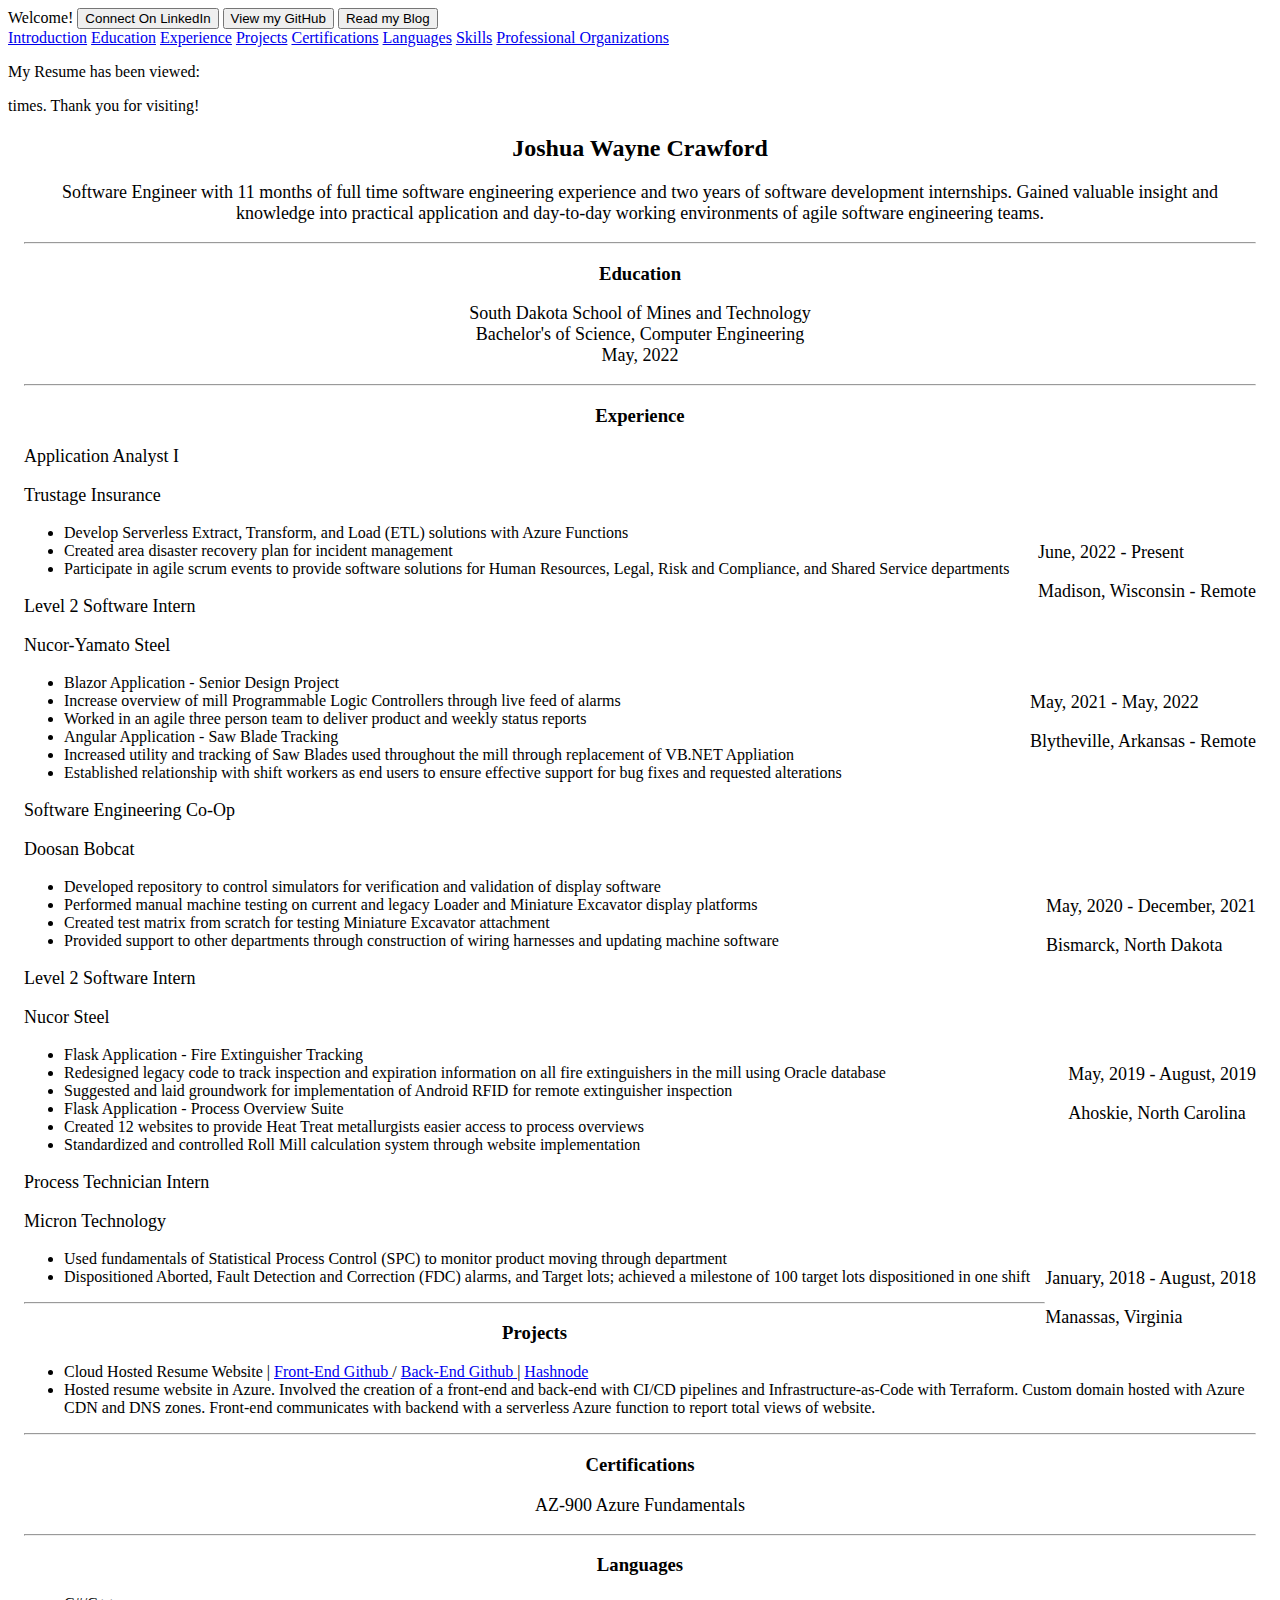
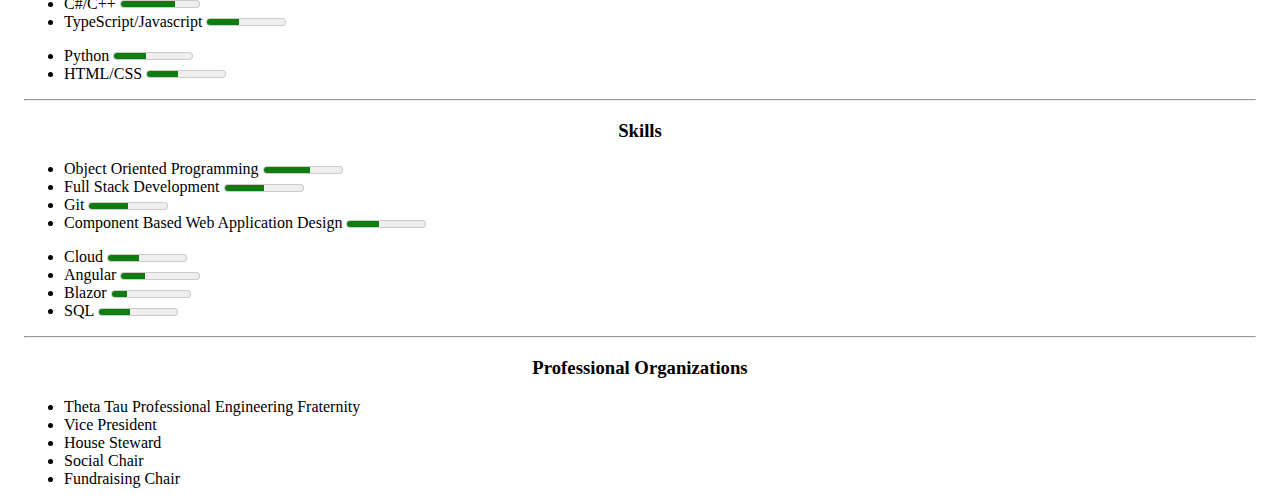
==== index.html @ 1ae7e7cc "update styling" ====
<!DOCTYPE html>
<head>
    <title>
        Joshua Crawford's Resume
    </title>
    <link rel="stylesheet" href="https://fonts.googleapis.com/icon?family=Material+Icons">
    <link rel="stylesheet" href="https://code.getmdl.io/1.3.0/material.indigo-pink.min.css">
    <script defer src="https://code.getmdl.io/1.3.0/material.min.js">
    </script>
    <script>
        async function getViews()
        {
            var requestOptions = {
            method: 'POST',
            redirect: 'follow'
            };

            const response = await fetch("https://resume-view-count-function.azurewebsites.net/api/get_views_fn?", requestOptions);
            const views = await response.json();
            document.getElementById('output').innerHTML = views;
        }

        window.onload = getViews();
    </script>    
    <style>
        h2,h3 {text-align:center;}
        .page-content {padding: 0 1rem;}
        .counter p {font-size:medium}
        #output {font-size: medium}
        .intro-blurb, .school-info {font-size: large; text-align: center;}
        .work-duration-and-location{float: right;}
        .work-duration-and-location p {font-size:large}
        p {font-size: large}
        .cert {text-align:center}
        button {cursor: pointer}
    </style>
</head>
<body>
    <div class="mdl-layout mdl-js-layout mdl-layout--fixed-drawer">
        <div class="mdl-layout__drawer">
        <span class="mdl-layout-title">Welcome!</span>      
        <button type="button" onclick="window.open('https:\/\/www.linkedin.com/in/joshua-crawford-software-engineer/', '_blank')" class="mdl-chip">
            <span class="mdl-chip__text">Connect On LinkedIn</span>
        </button>
        <button type="button" onclick="window.open('https:\/\/github.com/joshua-wayne-crawford?tab=repositories', '_blank')" class="mdl-chip">
            <span class="mdl-chip__text">View my GitHub</span>
        </button>
        <button type="button" onclick="window.open('https:\/\/joshuacrawford.hashnode.dev', '_blank')" formtarget="_blank" class="mdl-chip">
            <span class="mdl-chip__text">Read my Blog</span>
        </button>
        <nav class="mdl-navigation">
            <a class="mdl-navigation__link" href="#resumeHeader">Introduction</a>
            <a class="mdl-navigation__link" href="#education">Education</a>
            <a class="mdl-navigation__link" href="#experience">Experience</a>
            <a class="mdl-navigation__link" href="#projects">Projects</a>
            <a class="mdl-navigation__link" href="#certifications">Certifications</a>
            <a class="mdl-navigation__link" href="#languages">Languages</a>
            <a class="mdl-navigation__link" href="#skills">Skills</a>
            <a class="mdl-navigation__link" href="#professionalOrgs">Professional Organizations</a>
        </nav>
        <div class="counter">
            <p>My Resume has been viewed:</p>
            <span><p id="output"></p></span>
            <p>times. Thank you for visiting!</p>
        </div>
        </div>
        <main class="mdl-layout__content">
        <div class="page-content">
            <div id="resumeHeader">
                <h2> Joshua Wayne Crawford </h2>
                <p class="intro-blurb"> Software Engineer with 11 months of full time software engineering experience and
                    two years of software development internships. Gained valuable insight and knowledge into practical
                    application and day-to-day working environments of agile software engineering teams.</p>
            </div>

            <hr>

            <div id="education">
                <h3>Education</h3>
                <p class="school-info">South Dakota School of Mines and Technology <br>
                Bachelor's of Science, Computer Engineering <br> 
                May, 2022</p>
            </div>

            <hr>
            <div>
                <h3 id="experience">Experience</h3>
                <div class="job">
                    <div class="mdl-grid">
                        <div class="mdl-cell mdl-cell--6-col"><p>Application Analyst I</p>   <p> Trustage Insurance </p></div>
                        <div class="mdl-cell mdl-cell--6-col"><div class="work-duration-and-location"><p>June, 2022 - Present</p>  <p>Madison, Wisconsin - Remote</p></div></div>
                        <ul class="demo-list-item mdl-list">
                            <li class="mdl-list__item">
                                <span class="mdl-list__item-primary-content">
                                    Develop Serverless Extract, Transform, and Load (ETL) solutions with Azure Functions
                                </span>
                            </li>
                            <li class="mdl-list__item">
                                <span class="mdl-list__item-primary-content">
                                    Created area disaster recovery plan for incident management
                                </span>
                            </li>
                            <li class="mdl-list__item">
                                <span class="mdl-list__item-primary-content">
                                    Participate in agile scrum events to provide software solutions for Human Resources, Legal, Risk and Compliance, and Shared Service departments
                                </span>
                            </li>
                        </ul>
                    </div>
                </div>

                <div class="job">
                    <div class="mdl-grid">
                        <div class="mdl-cell mdl-cell--6-col"><p>Level 2 Software Intern</p> <p>Nucor-Yamato Steel</p></div>
                        <div class="mdl-cell mdl-cell--6-col"><div class="work-duration-and-location"><p>May, 2021 - May, 2022</b></p> <p>Blytheville, Arkansas - Remote</p></div></div>
                        <ul class="demo-list-item mdl-list">
                            <li class="mdl-list__item">
                                <span class="mdl-list__item-primary-content">
                                    Blazor Application - Senior Design Project
                                </span>
                            <li class="mdl-list__item">
                                <span class="mdl-list__item-secondary-content">
                                    Increase overview of mill Programmable Logic Controllers through live feed of alarms
                                </span>
                            </li>
                            <li class="mdl-list__item">
                                <span class="mdl-list__item-secondary-content">
                                    Worked in an agile three person team to deliver product and weekly status reports
                                </span>
                            </li>
                            <li class="mdl-list__item">
                                <span class="mdl-list__item-primary-content">
                                    Angular Application - Saw Blade Tracking
                                </span>
                            </li>
                            <li class="mdl-list__item">
                                <span class="mdl-list__item-secondary-content">
                                    Increased utility and tracking of Saw Blades used throughout the mill through replacement of VB.NET Appliation
                                </span>
                            </li>
                            <li class="mdl-list__item">
                                <span class="mdl-list__item-secondary-content">
                                    Established relationship with shift workers as end users to ensure effective support for bug fixes and requested alterations
                                </span>
                            </li>
                        </ul>
                    </div>
                </div>
                
                <div class="job">
                    <div class="mdl-grid">
                        <div class="mdl-cell mdl-cell--6-col"><p>Software Engineering Co-Op</p>   <p> Doosan Bobcat </p></div>
                        <div class="mdl-cell mdl-cell--6-col"><div class="work-duration-and-location"><p>May, 2020 - December, 2021</p>   <p>Bismarck, North Dakota</p></div></div>
                        <ul class="demo-list-item mdl-list">
                            <li class="mdl-list__item">
                                <span class="mdl-list__item-primary-content">
                                    Developed repository to control simulators for verification and validation of display software
                                </span>
                            </li>
                            <li class="mdl-list__item">
                                <span class="mdl-list__item-primary-content">
                                    Performed manual machine testing on current and legacy Loader and Miniature Excavator display platforms
                                </span>
                            </li>
                            <li class="mdl-list__item">
                                <span class="mdl-list__item-primary-content">
                                    Created test matrix from scratch for testing Miniature Excavator attachment
                                </span>
                            </li>
                            <li class="mdl-list__item">
                                <span class="mdl-list__item-primary-content">
                                    Provided support to other departments through construction of wiring harnesses and updating machine software
                                </span>
                            </li>
                        </ul>
                    </div>
                </div>

                <div class="job">
                    <div class="mdl-grid">
                        <div class="mdl-cell mdl-cell--6-col"><p>Level 2 Software Intern</p>   <p> Nucor Steel </p></div>
                        <div class="mdl-cell mdl-cell--6-col"><div class="work-duration-and-location"><p>May, 2019 - August, 2019</p>   <p>Ahoskie, North Carolina</p></div></div>
                        <ul class="demo-list-item mdl-list">
                            <li class="mdl-list__item">
                                <span class="mdl-list__item-primary-content">
                                    Flask Application - Fire Extinguisher Tracking
                                </span>
                            </li>
                            <li class="mdl-list__item">
                                <span class="mdl-list__item-secondary-content">
                                    Redesigned legacy code to track inspection and expiration information on all fire extinguishers in the mill using Oracle database
                                </span>
                            </li>
                            <li class="mdl-list__item">
                                <span class="mdl-list__item-secondary-content">
                                    Suggested and laid groundwork for implementation of Android RFID for remote extinguisher inspection
                                </span>
                            </li>
                            <li class="mdl-list__item">
                                <span class="mdl-list__item-primary-content">
                                    Flask Application - Process Overview Suite
                                </span>
                            </li>
                            <li class="mdl-list__item">
                                <span class="mdl-list__item-secondary-content">
                                    Created 12 websites to provide Heat Treat metallurgists easier access to process overviews
                                </span>
                            </li>
                            <li class="mdl-list__item">
                                <span class="mdl-list__item-secondary-content">
                                    Standardized and controlled Roll Mill calculation system through website implementation
                                </span>
                            </li>
                        </ul>
                    </div>
                </div>

                <div class="job">
                    <div class="mdl-grid">
                        <div class="mdl-cell mdl-cell--6-col"><p>Process Technician Intern</p>   <p> Micron Technology </p></div>
                        <div class="mdl-cell mdl-cell--6-col"><div class="work-duration-and-location"><p>January, 2018 - August, 2018</p>   <p>Manassas, Virginia</p></div></div>
                        <ul class="demo-list-item mdl-list">
                            <li class="mdl-list__item">
                                <span class="mdl-list__item-primary-content">
                                    Used fundamentals of Statistical Process Control (SPC) to monitor product moving through department
                                </span>
                            </li>
                            <li class="mdl-list__item">
                                <span class="mdl-list__item-primary-content">
                                    Dispositioned Aborted, Fault Detection and Correction (FDC) alarms, and Target lots; achieved a milestone of 100 target lots dispositioned in one shift
                                </span>
                            </li>
                        </ul>
                    </div>
                </div>

            <hr>

            <div>
                <h3 id="projects">Projects</h3>
                <ul class="demo-list-item mdl-list">
                    <li class="mdl-list__item">
                        <span class="mdl-list__item-primary-content">Cloud Hosted Resume Website | <a href="https://github.com/joshua-wayne-crawford/cloud-resume-challenge-frontend"> Front-End Github </a> / <a href="https://github.com/joshua-wayne-crawford/cloud-resume-challenge-backend"> Back-End Github </a> | <a href="https://joshuacrawford.hashnode.dev/"> Hashnode</a></span>
                    </li>
                    <li class="mdl-list__item">
                        <span class="mdl-list__item-secondary-content">
                            Hosted resume website in Azure. Involved the creation of a front-end and back-end with CI/CD pipelines and Infrastructure-as-Code with Terraform. Custom domain hosted with Azure CDN and DNS zones. Front-end communicates with backend with a serverless Azure function to report total views of website.
                        </span>
                    </li>
                </ul>
            </div>

            <hr>

            <div>
                <h3 id="certifications">Certifications</h3>
                <div class="cert">
                    <p>AZ-900 Azure Fundamentals</p>
                </div>
            </div>

            <hr>

            <div>
                <h3 id="languages">Languages</h3>
                <div class="mdl-grid">
                    <div class="mdl-cell mdl-cell--6-col">
                        <ul class="demo-list-item mdl-list">
                            <li class="mdl-list__item">
                                <span class="mdl-list__item-primary-content">
                                    C#/C++
                                </span>
                                <meter value="7" min="0" max="10"></meter>
                            </li>
                            <li class="mdl-list__item">
                                <span class="mdl-list__item-primary-content">
                                    TypeScript/Javascript
                                </span>
                                <meter value="4" min="0" max="10"></meter>
                            </li>
                        </ul>
                    </div>
                    <div class="mdl-cell mdl-cell--6-col">
                        <ul class="demo-list-item mdl-list">
                            <li class="mdl-list__item">
                                <span class="mdl-list__item-primary-content">
                                    Python
                                </span>
                                <meter value="4" min="0" max="10"></meter>
                            </li>
                            <li class="mdl-list__item">
                                <span class="mdl-list__item-primary-content">
                                    HTML/CSS
                                </span>
                                <meter value="4" min="0" max="10"></meter>
                            </li>
                        </ul>
                    </div>
                </div>
            </div>

            <hr>

            <div>
                <h3 id="skills">Skills</h3>
                <div class="mdl-grid">
                    <div class="mdl-cell mdl-cell--6-col">
                        <ul class="demo-list-item mdl-list">
                            <li class="mdl-list__item">
                                <span class="mdl-list__item-primary-content">
                                    Object Oriented Programming
                                </span>
                                <meter value="6" min="0" max="10"></meter>
                            </li>
                            <li class="mdl-list__item">
                                <span class="mdl-list__item-primary-content">
                                    Full Stack Development
                                </span>
                                <meter value="5" min="0" max="10"></meter>
                            </li>
                            <li class="mdl-list__item">
                                <span class="mdl-list__item-primary-content">
                                    Git
                                </span>
                                <meter value="5" min="0" max="10"></meter>
                            </li>
                            <li class="mdl-list__item">
                                <span class="mdl-list__item-primary-content">
                                    Component Based Web Application Design
                                </span>
                                <meter value="4" min="0" max="10"></meter>
                            </li>
                        </ul>
                    </div>
                    <div class="mdl-cell mdl-cell--6-col">
                        <ul class="demo-list-item mdl-list">
                            <li class="mdl-list__item">
                                <span class="mdl-list__item-primary-content">
                                    Cloud
                                </span>
                                <meter value="4" min="0" max="10"></meter>
                            </li>
                            <li class="mdl-list__item">
                                <span class="mdl-list__item-primary-content">
                                    Angular 
                                </span>
                                <meter value="3" min="0" max="10"></meter>
                            </li>
                            <li class="mdl-list__item">
                                <span class="mdl-list__item-primary-content">
                                    Blazor
                                </span>
                                <meter value="2" min="0" max="10"></meter>
                            </li>
                            <li class="mdl-list__item">
                                <span class="mdl-list__item-primary-content">
                                    SQL
                                </span>
                                <meter value="4" min="0" max="10"></meter>
                            </li>
                        </ul>
                    </div>
                </div>
            </div>

            <hr>

            <div>
                <h3 id="professionalOrgs">Professional Organizations</h3>
                <ul class="demo-list-item mdl-list">
                    <li class="mdl-list__item">
                        <span class="mdl-list__item-primary-content">Theta Tau Professional Engineering Fraternity</span>
                    </li>
                    <li class="mdl-list__item">
                        <span class="mdl-list__item-secondary-content">Vice President</span></li>
                    <li class="mdl-list__item">
                        <span class="mdl-list__item-secondary-content">House Steward</span>
                    </li>
                    <li class="mdl-list__item">
                        <span class="mdl-list__item-secondary-content">Social Chair</span>
                    </li>
                    <li class="mdl-list__item">
                        <span class="mdl-list__item-secondary-content">Fundraising Chair</span>
                    </li>
                </ul>
            </div>
        </div>
        </main>
    </div>
</body>
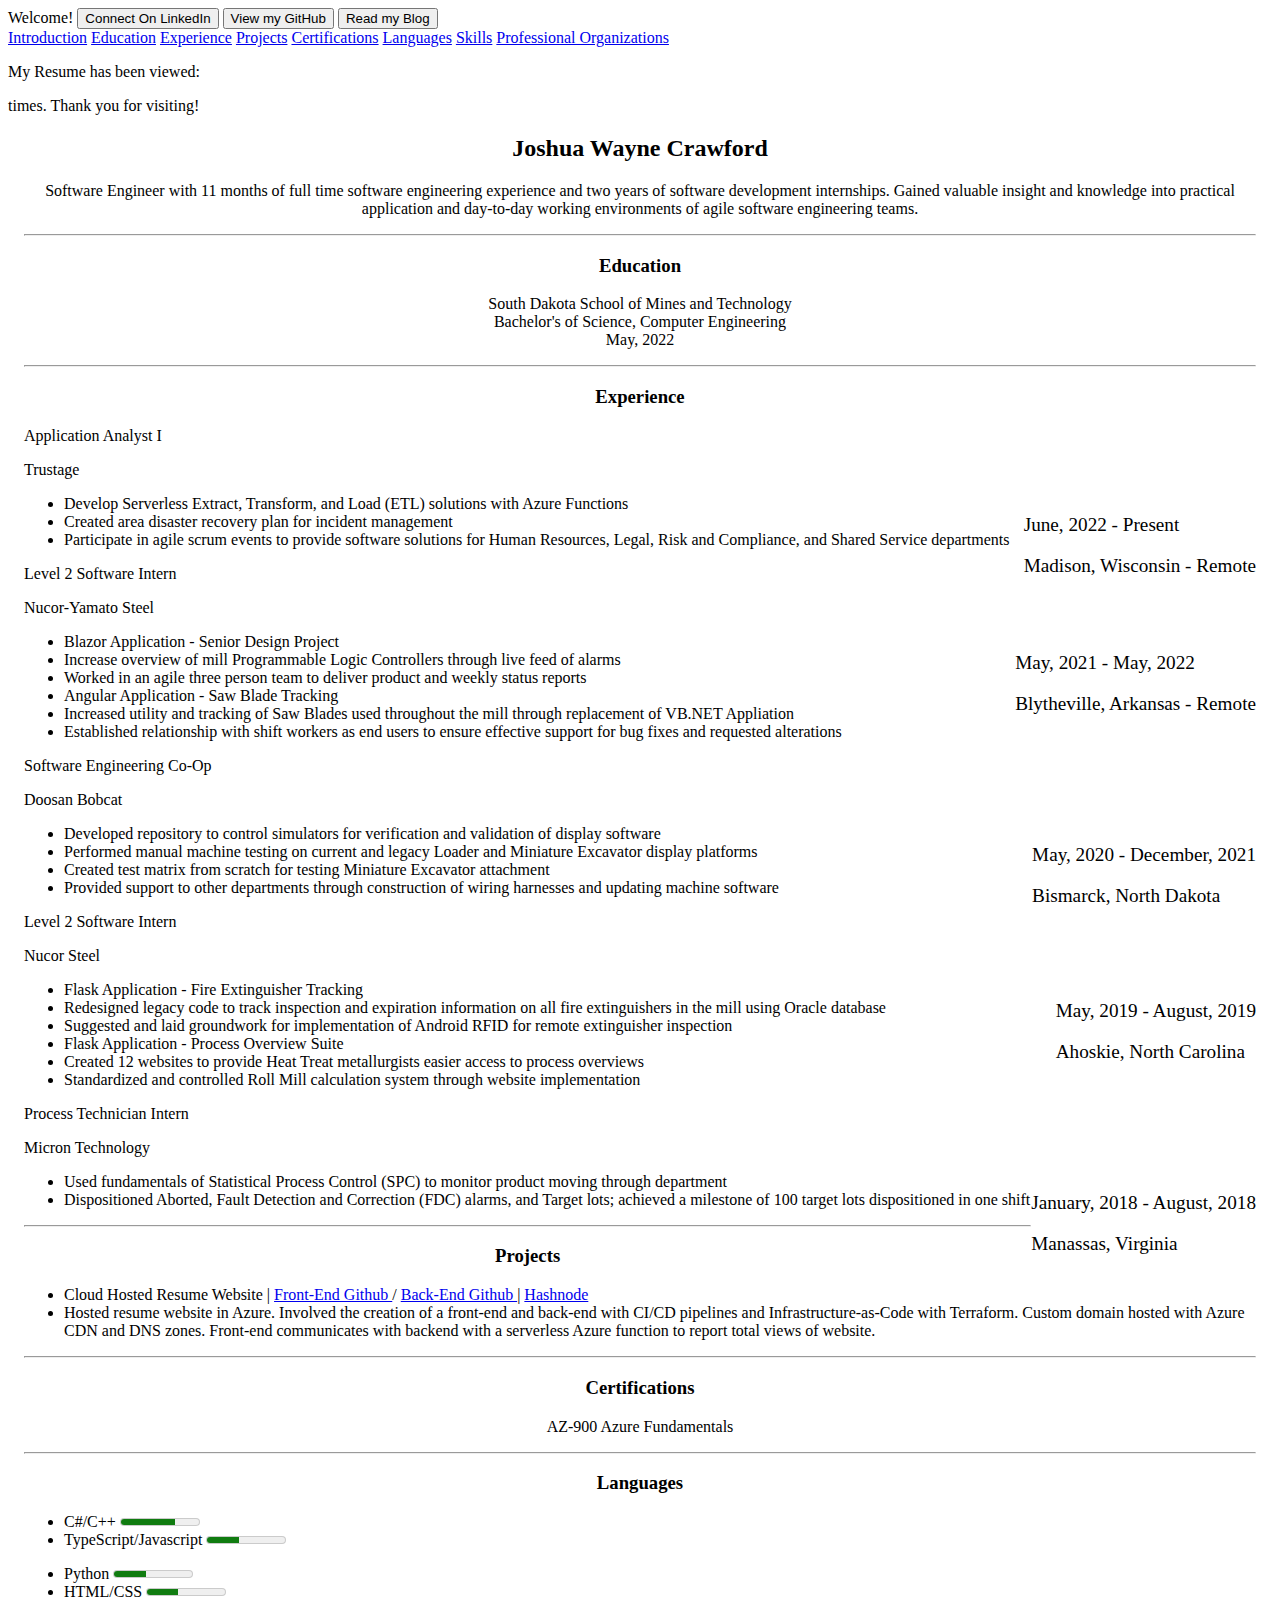
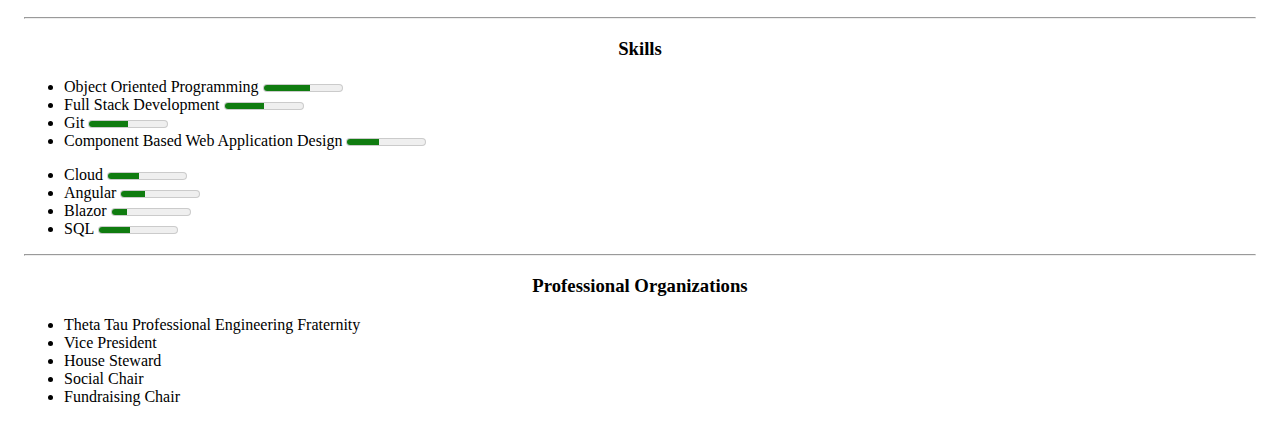
==== commit 18c98d81: "trying new formatting" ====
--- a/index.html
+++ b/index.html
@@ -1,43 +1,35 @@
-<!DOCTYPE html>
-<head>
-    <title>
-        Joshua Crawford's Resume
-    </title>
+<!doctype html>
+<html lang="en">
+  <head>
+    <meta charset="utf-8">
+    <meta http-equiv="X-UA-Compatible" content="IE=edge">
+    <meta name="description" content="A front-end template that helps you build fast, modern mobile web apps.">
+    <meta name="viewport" content="width=device-width, initial-scale=1.0, minimum-scale=1.0">
+    <title>Joshua Crawford's Resume</title>
+
+    <link rel="stylesheet" href="https://fonts.googleapis.com/css?family=Roboto:regular,bold,italic,thin,light,bolditalic,black,medium&amp;lang=en">
     <link rel="stylesheet" href="https://fonts.googleapis.com/icon?family=Material+Icons">
-    <link rel="stylesheet" href="https://code.getmdl.io/1.3.0/material.indigo-pink.min.css">
-    <script defer src="https://code.getmdl.io/1.3.0/material.min.js">
-    </script>
-    <script>
-        async function getViews()
-        {
-            var requestOptions = {
-            method: 'POST',
-            redirect: 'follow'
-            };
-
-            const response = await fetch("https://resume-view-count-function.azurewebsites.net/api/get_views_fn?", requestOptions);
-            const views = await response.json();
-            document.getElementById('output').innerHTML = views;
-        }
-
-        window.onload = getViews();
-    </script>    
+    <link rel="stylesheet" href="https://code.getmdl.io/1.3.0/material.cyan-light_blue.min.css">
+    <link rel="stylesheet" href="styles.css">
     <style>
-        h2,h3 {text-align:center;}
+    h2,h3 {text-align:center;}
         .page-content {padding: 0 1rem;}
         .counter p {font-size:medium}
-        #output {font-size: medium}
-        .intro-blurb, .school-info {font-size: large; text-align: center;}
-        .work-duration-and-location{float: right;}
-        .work-duration-and-location p {font-size:large}
-        p {font-size: large}
+        #output {font-size: medium; text-align: center;}
+        .intro-blurb, .school-info { text-align: center;}
+        .work-duration-and-location{font-size: larger; float: right;}
         .cert {text-align:center}
         button {cursor: pointer}
     </style>
-</head>
-<body>
-    <div class="mdl-layout mdl-js-layout mdl-layout--fixed-drawer">
-        <div class="mdl-layout__drawer">
+  </head>
+  <body>
+    <div class="demo-layout mdl-layout mdl-js-layout mdl-layout--fixed-drawer mdl-layout--fixed-header">
+      <header class="demo-header mdl-layout__header mdl-color--grey-100 mdl-color-text--grey-600">
+        
+      </header>
+      <div class="demo-drawer mdl-layout__drawer">
+        <header class="demo-drawer-header">
+        </header>
         <span class="mdl-layout-title">Welcome!</span>      
         <button type="button" onclick="window.open('https:\/\/www.linkedin.com/in/joshua-crawford-software-engineer/', '_blank')" class="mdl-chip">
             <span class="mdl-chip__text">Connect On LinkedIn</span>
@@ -63,8 +55,8 @@
             <span><p id="output"></p></span>
             <p>times. Thank you for visiting!</p>
         </div>
-        </div>
-        <main class="mdl-layout__content">
+      </div>
+      <main class="mdl-layout__content mdl-color--grey-100">
         <div class="page-content">
             <div id="resumeHeader">
                 <h2> Joshua Wayne Crawford </h2>
@@ -87,7 +79,7 @@
                 <h3 id="experience">Experience</h3>
                 <div class="job">
                     <div class="mdl-grid">
-                        <div class="mdl-cell mdl-cell--6-col"><p>Application Analyst I</p>   <p> Trustage Insurance </p></div>
+                        <div class="mdl-cell mdl-cell--6-col"><p>Application Analyst I</p>   <p> Trustage </p></div>
                         <div class="mdl-cell mdl-cell--6-col"><div class="work-duration-and-location"><p>June, 2022 - Present</p>  <p>Madison, Wisconsin - Remote</p></div></div>
                         <ul class="demo-list-item mdl-list">
                             <li class="mdl-list__item">
@@ -385,6 +377,7 @@
                 </ul>
             </div>
         </div>
-        </main>
-    </div>
-</body>+      </main>
+    <script src="https://code.getmdl.io/1.3.0/material.min.js"></script>
+  </body>
+</html>
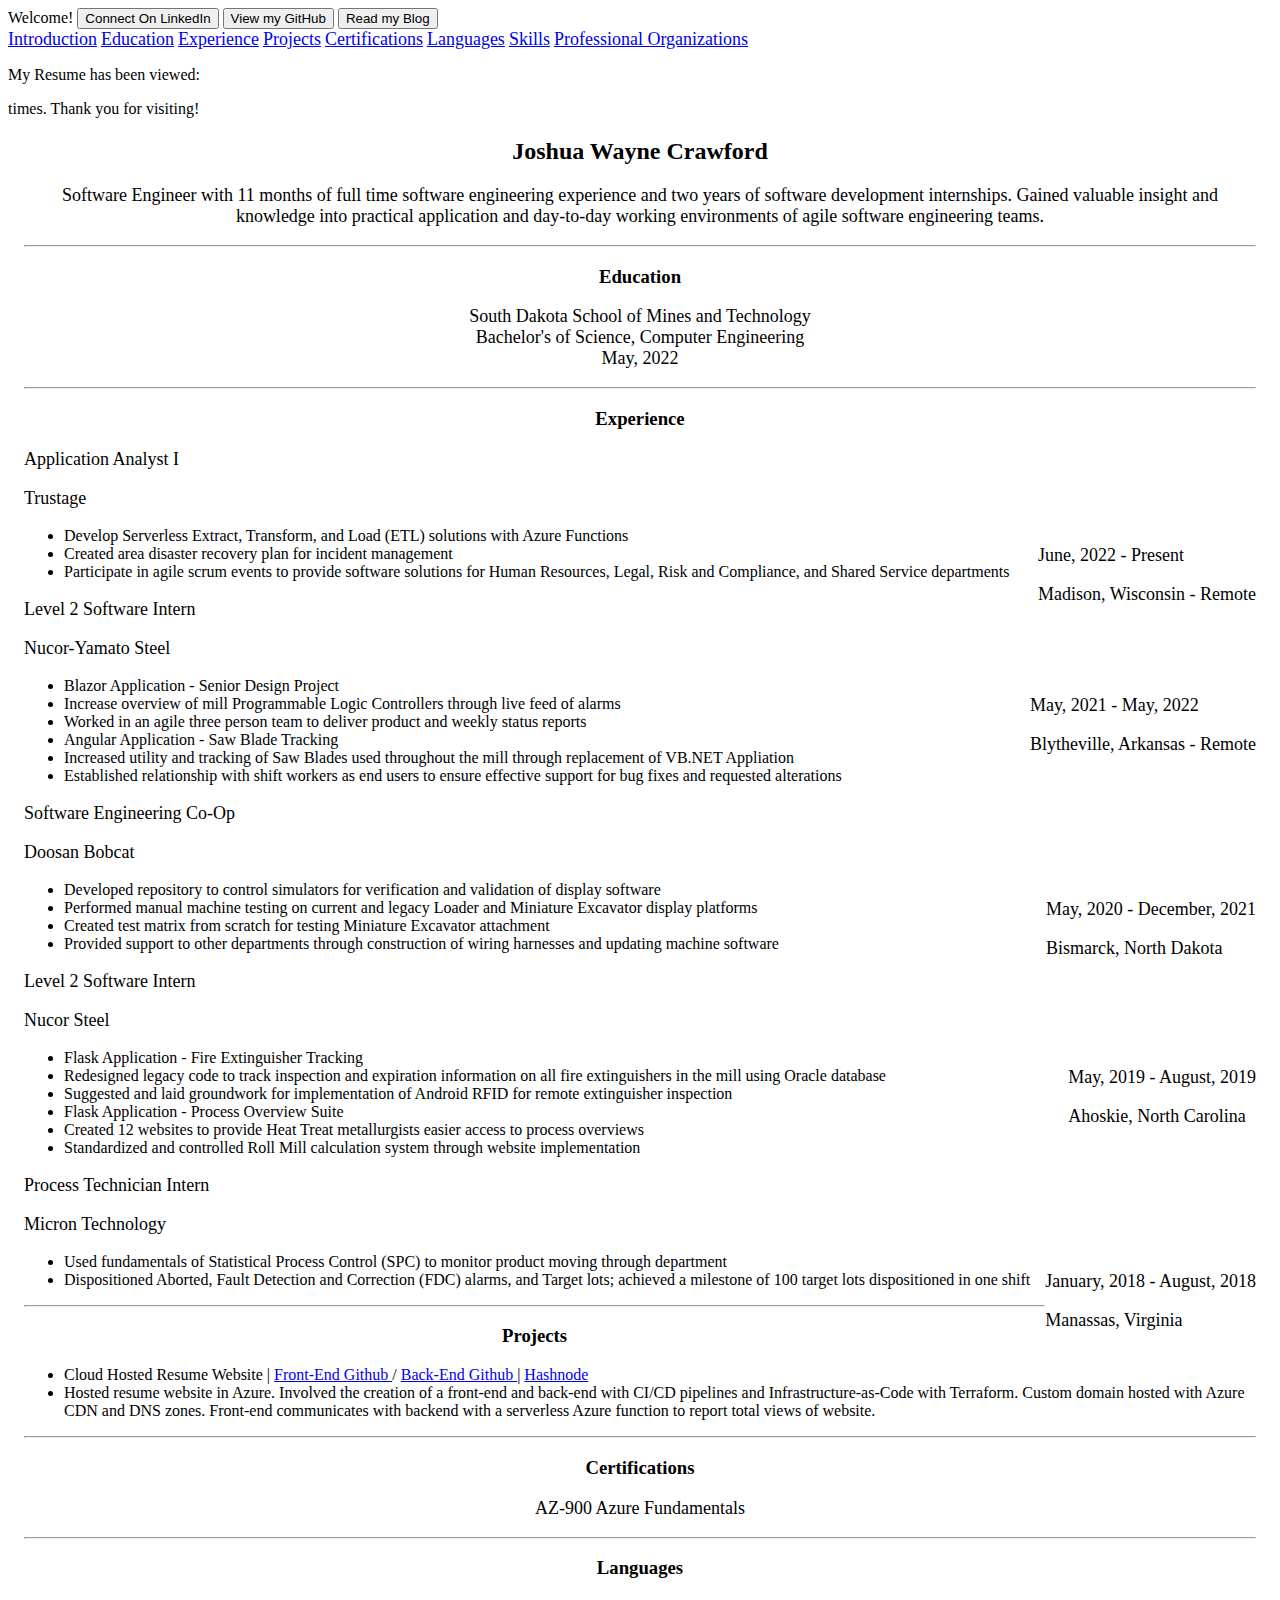
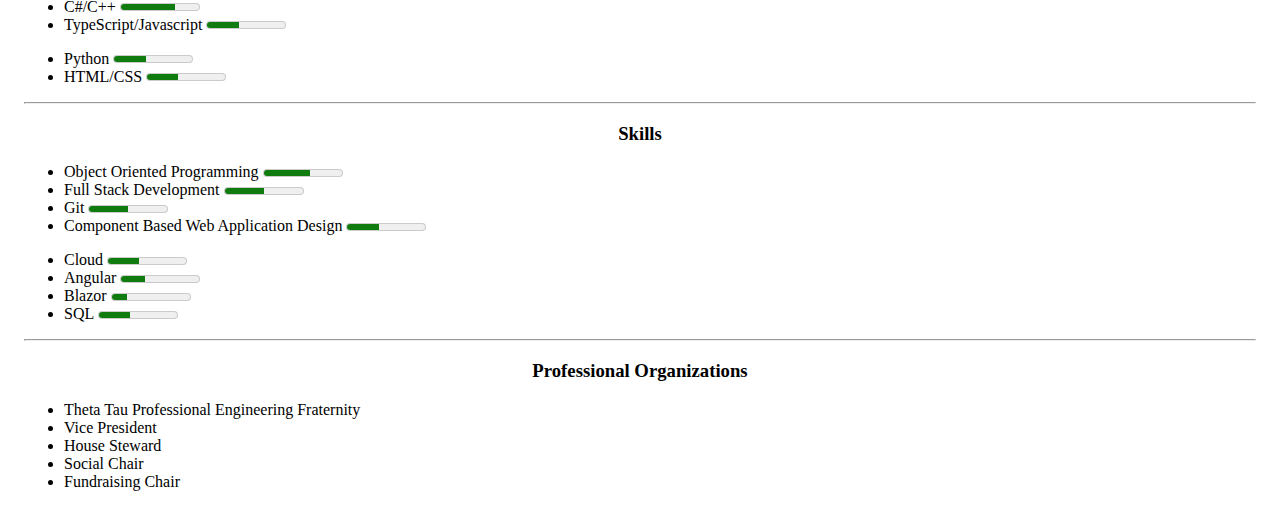
==== commit 83f6e0ab: "corrected script and links" ====
--- a/index.html
+++ b/index.html
@@ -7,20 +7,36 @@
     <meta name="viewport" content="width=device-width, initial-scale=1.0, minimum-scale=1.0">
     <title>Joshua Crawford's Resume</title>
 
-    <link rel="stylesheet" href="https://fonts.googleapis.com/css?family=Roboto:regular,bold,italic,thin,light,bolditalic,black,medium&amp;lang=en">
+    <link rel="stylesheet" href="https://fonts.googleapis.com/css?family=Roboto:300,400,500,700,regular,bold,italic,thin,light,bolditalic,black,medium&amp;lang=en">
     <link rel="stylesheet" href="https://fonts.googleapis.com/icon?family=Material+Icons">
     <link rel="stylesheet" href="https://code.getmdl.io/1.3.0/material.cyan-light_blue.min.css">
-    <link rel="stylesheet" href="styles.css">
     <style>
-    h2,h3 {text-align:center;}
+        h2,h3 {text-align:center;}
         .page-content {padding: 0 1rem;}
         .counter p {font-size:medium}
         #output {font-size: medium; text-align: center;}
-        .intro-blurb, .school-info { text-align: center;}
-        .work-duration-and-location{font-size: larger; float: right;}
+        .intro-blurb, .school-info {font-size: large; text-align: center;}
+        .work-duration-and-location{float: right;}
+        .work-duration-and-location p {font-size:large}
+        p {font-size: large}
         .cert {text-align:center}
         button {cursor: pointer}
     </style>
+        <script>
+            async function getViews()
+            {
+                var requestOptions = {
+                method: 'POST',
+                redirect: 'follow'
+                };
+    
+                const response = await fetch("https://resume-view-count-function.azurewebsites.net/api/get_views_fn?", requestOptions);
+                const views = await response.json();
+                document.getElementById('output').innerHTML = views;
+            }
+    
+            window.onload = getViews();
+        </script> 
   </head>
   <body>
     <div class="demo-layout mdl-layout mdl-js-layout mdl-layout--fixed-drawer mdl-layout--fixed-header">
@@ -41,14 +57,14 @@
             <span class="mdl-chip__text">Read my Blog</span>
         </button>
         <nav class="mdl-navigation">
-            <a class="mdl-navigation__link" href="#resumeHeader">Introduction</a>
-            <a class="mdl-navigation__link" href="#education">Education</a>
-            <a class="mdl-navigation__link" href="#experience">Experience</a>
-            <a class="mdl-navigation__link" href="#projects">Projects</a>
-            <a class="mdl-navigation__link" href="#certifications">Certifications</a>
-            <a class="mdl-navigation__link" href="#languages">Languages</a>
-            <a class="mdl-navigation__link" href="#skills">Skills</a>
-            <a class="mdl-navigation__link" href="#professionalOrgs">Professional Organizations</a>
+            <a class="mdl-navigation__link" href="#resumeHeader" style="font-size: large;">Introduction</a>
+            <a class="mdl-navigation__link" href="#education" style="font-size: large;">Education</a>
+            <a class="mdl-navigation__link" href="#experience"style="font-size: large;">Experience</a>
+            <a class="mdl-navigation__link" href="#projects" style="font-size: large;">Projects</a>
+            <a class="mdl-navigation__link" href="#certifications" style="font-size: large;">Certifications</a>
+            <a class="mdl-navigation__link" href="#languages" style="font-size: large;">Languages</a>
+            <a class="mdl-navigation__link" href="#skills" style="font-size: large;">Skills</a>
+            <a class="mdl-navigation__link" href="#professionalOrgs" style="font-size: large;">Professional Organizations</a>
         </nav>
         <div class="counter">
             <p>My Resume has been viewed:</p>
@@ -232,7 +248,7 @@
                 <h3 id="projects">Projects</h3>
                 <ul class="demo-list-item mdl-list">
                     <li class="mdl-list__item">
-                        <span class="mdl-list__item-primary-content">Cloud Hosted Resume Website | <a href="https://github.com/joshua-wayne-crawford/cloud-resume-challenge-frontend"> Front-End Github </a> / <a href="https://github.com/joshua-wayne-crawford/cloud-resume-challenge-backend"> Back-End Github </a> | <a href="https://joshuacrawford.hashnode.dev/"> Hashnode</a></span>
+                        <span class="mdl-list__item-primary-content">Cloud Hosted Resume Website | <a href="https://github.com/joshua-wayne-crawford/cloud-resume-challenge-frontend" target="_blank"> Front-End Github </a> / <a href="https://github.com/joshua-wayne-crawford/cloud-resume-challenge-backend" target="_blank"> Back-End Github </a> | <a href="https://joshuacrawford.hashnode.dev/completing-the-cloud-resume-challenge" target="_blank"> Hashnode</a></span>
                     </li>
                     <li class="mdl-list__item">
                         <span class="mdl-list__item-secondary-content">
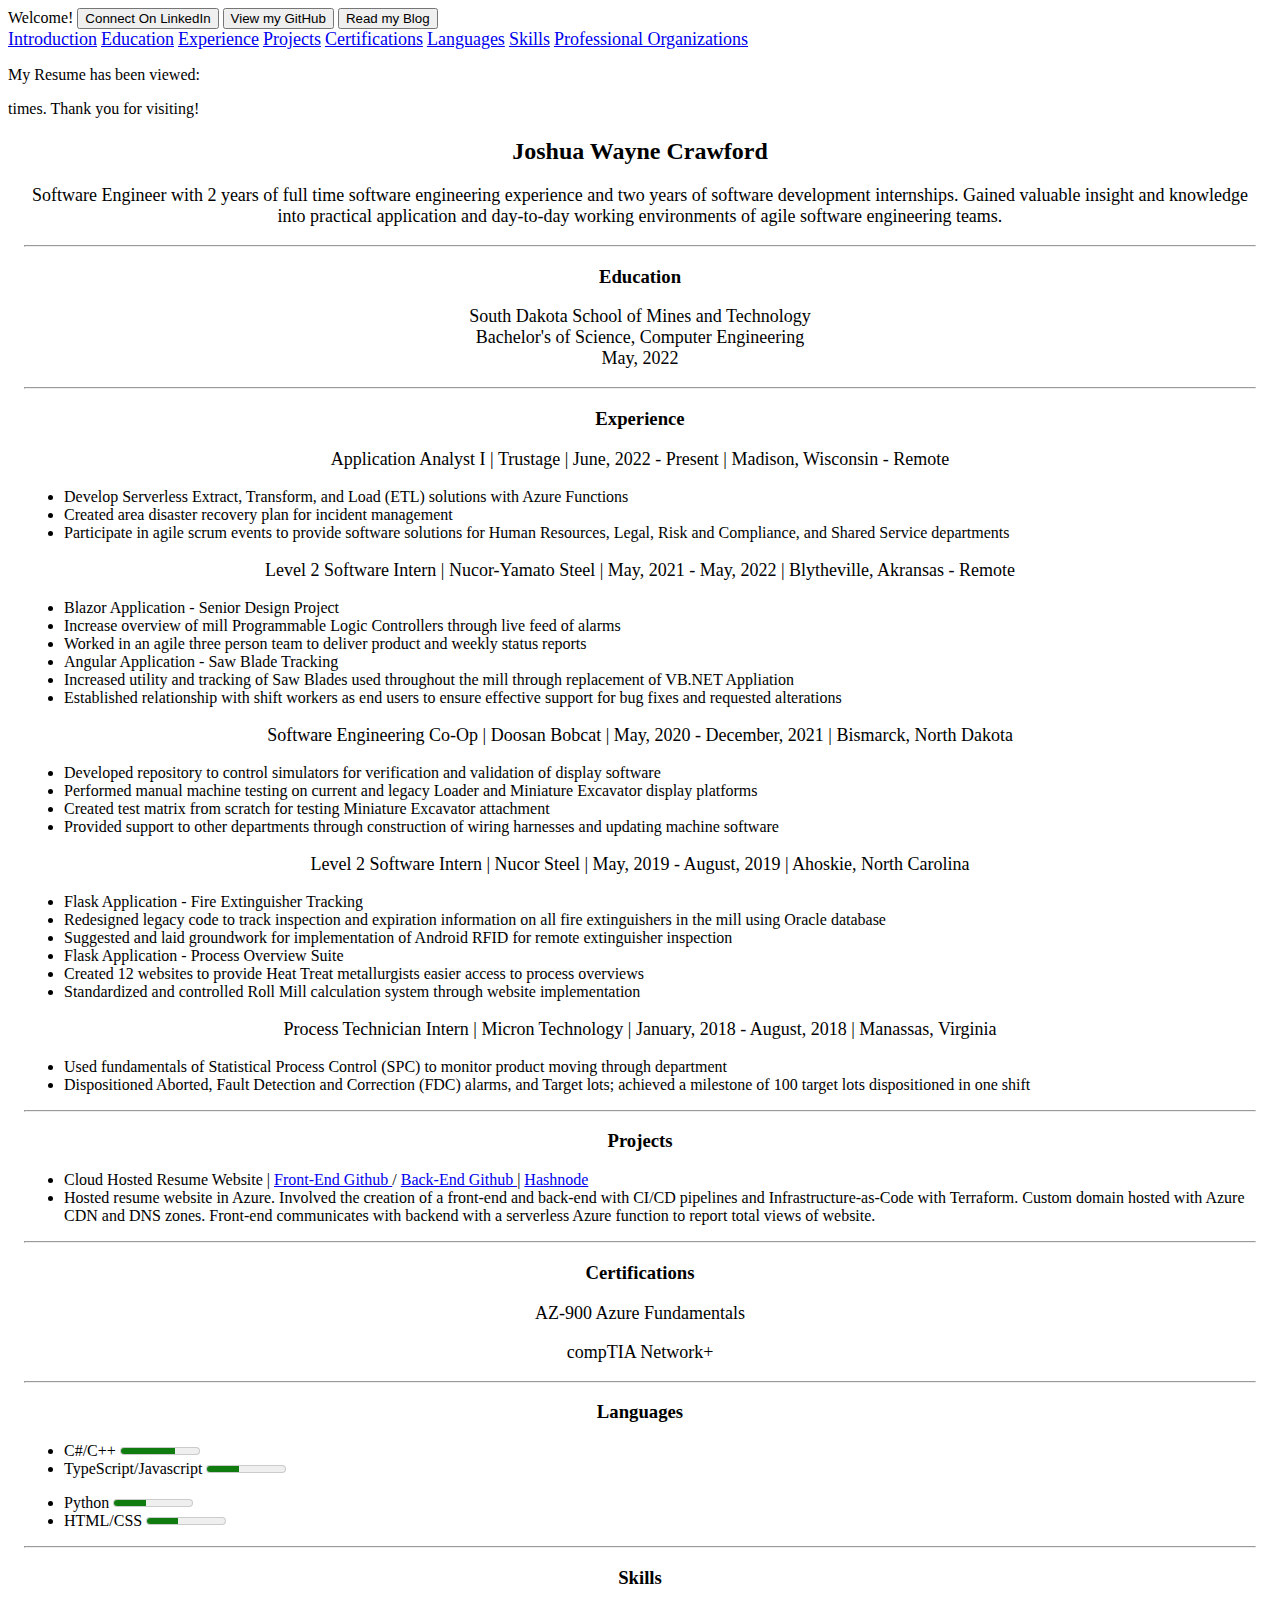
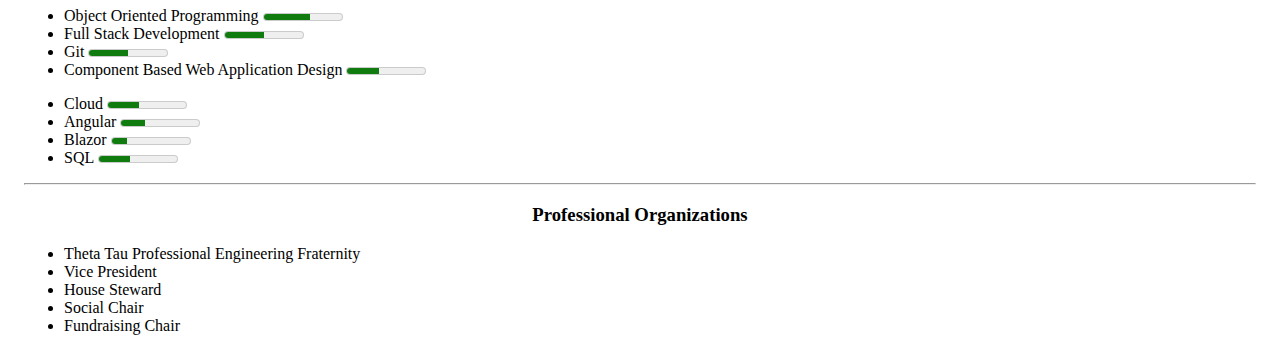
==== commit df0a5ac9: "Update index.html with network+ cert and changed my work experience" ====
--- a/index.html
+++ b/index.html
@@ -21,6 +21,7 @@
         p {font-size: large}
         .cert {text-align:center}
         button {cursor: pointer}
+        .job-header {text-align:center}
     </style>
         <script>
             async function getViews()
@@ -76,7 +77,7 @@
         <div class="page-content">
             <div id="resumeHeader">
                 <h2> Joshua Wayne Crawford </h2>
-                <p class="intro-blurb"> Software Engineer with 11 months of full time software engineering experience and
+                <p class="intro-blurb"> Software Engineer with 2 years of full time software engineering experience and
                     two years of software development internships. Gained valuable insight and knowledge into practical
                     application and day-to-day working environments of agile software engineering teams.</p>
             </div>
@@ -94,9 +95,7 @@
             <div>
                 <h3 id="experience">Experience</h3>
                 <div class="job">
-                    <div class="mdl-grid">
-                        <div class="mdl-cell mdl-cell--6-col"><p>Application Analyst I</p>   <p> Trustage </p></div>
-                        <div class="mdl-cell mdl-cell--6-col"><div class="work-duration-and-location"><p>June, 2022 - Present</p>  <p>Madison, Wisconsin - Remote</p></div></div>
+                        <p class="job-header">Application Analyst I | Trustage | June, 2022 - Present | Madison, Wisconsin - Remote</p>
                         <ul class="demo-list-item mdl-list">
                             <li class="mdl-list__item">
                                 <span class="mdl-list__item-primary-content">
@@ -114,13 +113,10 @@
                                 </span>
                             </li>
                         </ul>
-                    </div>
-                </div>
-
-                <div class="job">
-                    <div class="mdl-grid">
-                        <div class="mdl-cell mdl-cell--6-col"><p>Level 2 Software Intern</p> <p>Nucor-Yamato Steel</p></div>
-                        <div class="mdl-cell mdl-cell--6-col"><div class="work-duration-and-location"><p>May, 2021 - May, 2022</b></p> <p>Blytheville, Arkansas - Remote</p></div></div>
+                </div>
+
+                <div class="job">
+                    <p class="job-header"> Level 2 Software Intern | Nucor-Yamato Steel | May, 2021 - May, 2022 | Blytheville, Akransas - Remote</p>
                         <ul class="demo-list-item mdl-list">
                             <li class="mdl-list__item">
                                 <span class="mdl-list__item-primary-content">
@@ -152,13 +148,10 @@
                                 </span>
                             </li>
                         </ul>
-                    </div>
                 </div>
                 
                 <div class="job">
-                    <div class="mdl-grid">
-                        <div class="mdl-cell mdl-cell--6-col"><p>Software Engineering Co-Op</p>   <p> Doosan Bobcat </p></div>
-                        <div class="mdl-cell mdl-cell--6-col"><div class="work-duration-and-location"><p>May, 2020 - December, 2021</p>   <p>Bismarck, North Dakota</p></div></div>
+                        <p class="job-header">Software Engineering Co-Op | Doosan Bobcat | May, 2020 - December, 2021 | Bismarck, North Dakota</p>
                         <ul class="demo-list-item mdl-list">
                             <li class="mdl-list__item">
                                 <span class="mdl-list__item-primary-content">
@@ -181,13 +174,10 @@
                                 </span>
                             </li>
                         </ul>
-                    </div>
-                </div>
-
-                <div class="job">
-                    <div class="mdl-grid">
-                        <div class="mdl-cell mdl-cell--6-col"><p>Level 2 Software Intern</p>   <p> Nucor Steel </p></div>
-                        <div class="mdl-cell mdl-cell--6-col"><div class="work-duration-and-location"><p>May, 2019 - August, 2019</p>   <p>Ahoskie, North Carolina</p></div></div>
+                </div>
+
+                <div class="job">
+                    <p class="job-header"> Level 2 Software Intern | Nucor Steel | May, 2019 - August, 2019 | Ahoskie, North Carolina</p>
                         <ul class="demo-list-item mdl-list">
                             <li class="mdl-list__item">
                                 <span class="mdl-list__item-primary-content">
@@ -220,13 +210,10 @@
                                 </span>
                             </li>
                         </ul>
-                    </div>
-                </div>
-
-                <div class="job">
-                    <div class="mdl-grid">
-                        <div class="mdl-cell mdl-cell--6-col"><p>Process Technician Intern</p>   <p> Micron Technology </p></div>
-                        <div class="mdl-cell mdl-cell--6-col"><div class="work-duration-and-location"><p>January, 2018 - August, 2018</p>   <p>Manassas, Virginia</p></div></div>
+                </div>
+
+                <div class="job">
+                    <p class="job-header"> Process Technician Intern | Micron Technology | January, 2018 - August, 2018 | Manassas, Virginia</p>
                         <ul class="demo-list-item mdl-list">
                             <li class="mdl-list__item">
                                 <span class="mdl-list__item-primary-content">
@@ -239,7 +226,6 @@
                                 </span>
                             </li>
                         </ul>
-                    </div>
                 </div>
 
             <hr>
@@ -264,6 +250,7 @@
                 <h3 id="certifications">Certifications</h3>
                 <div class="cert">
                     <p>AZ-900 Azure Fundamentals</p>
+                    <p>compTIA Network+</p>
                 </div>
             </div>
 
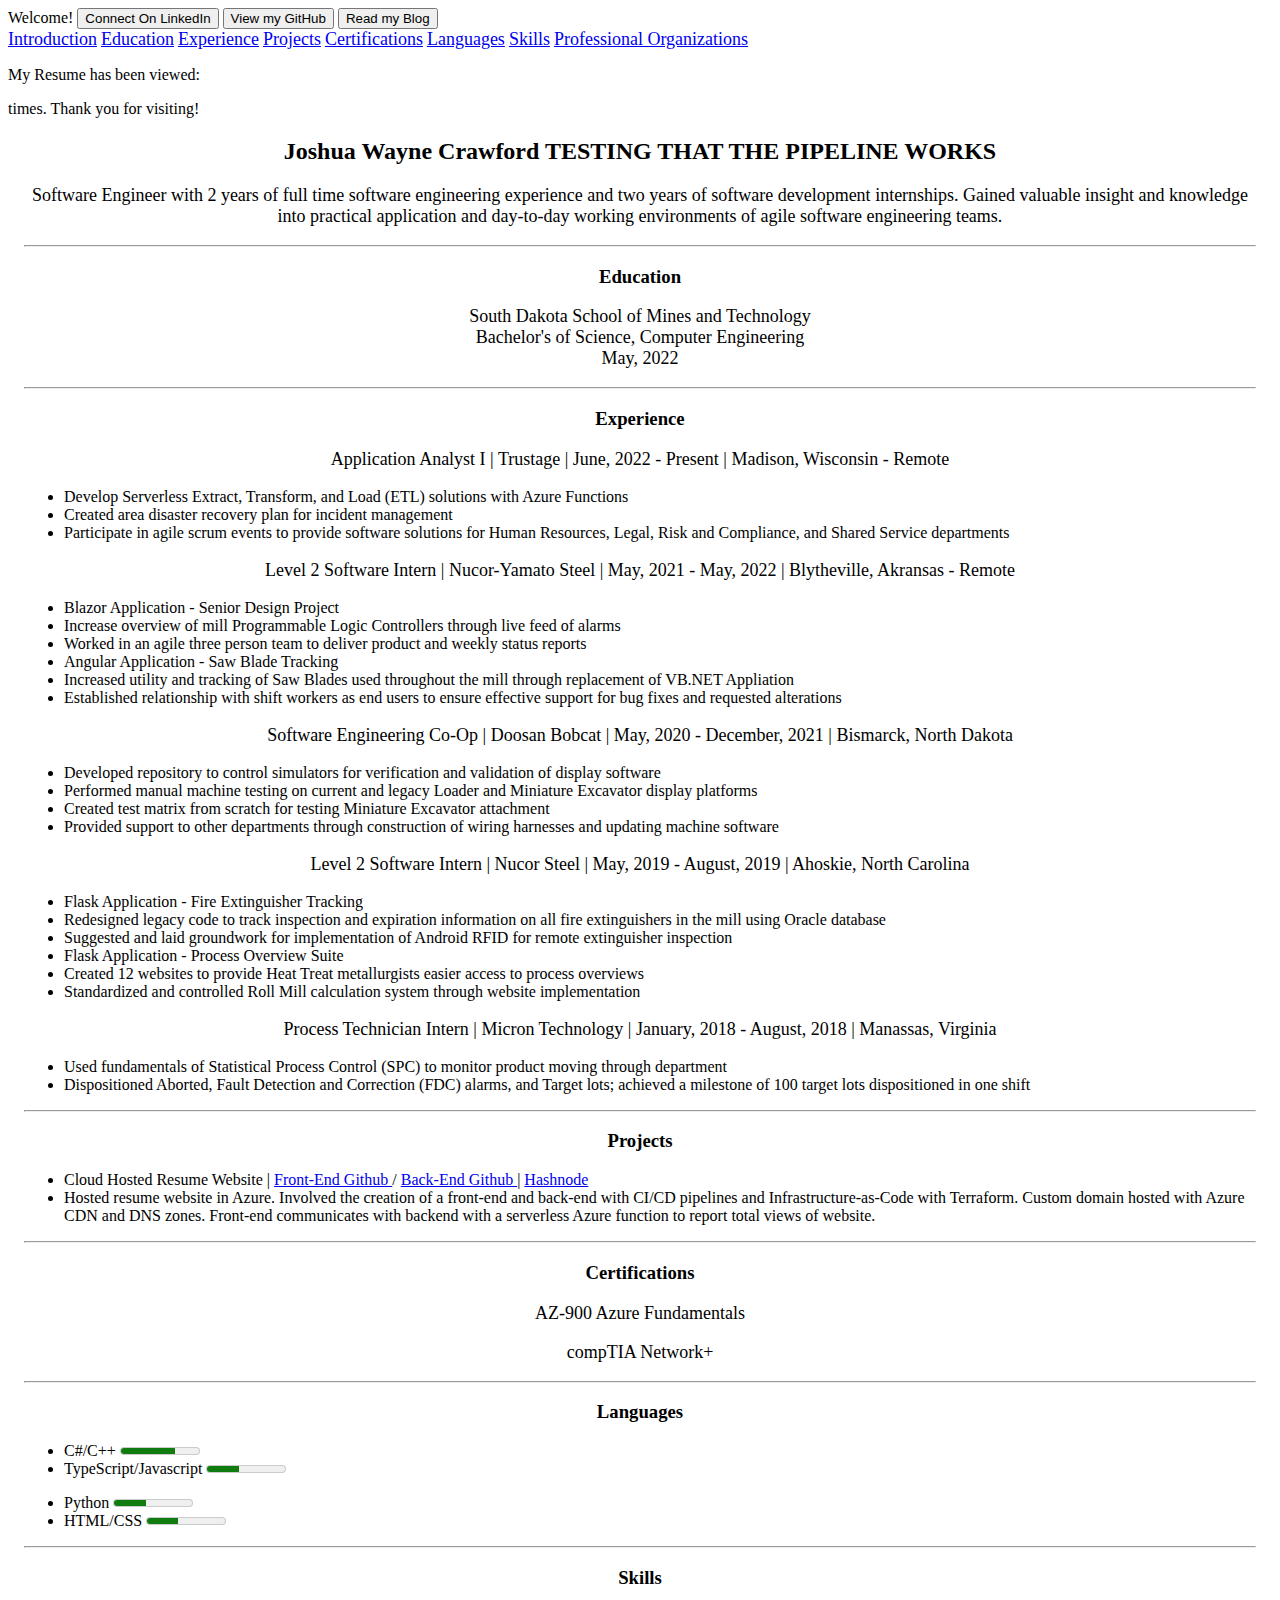
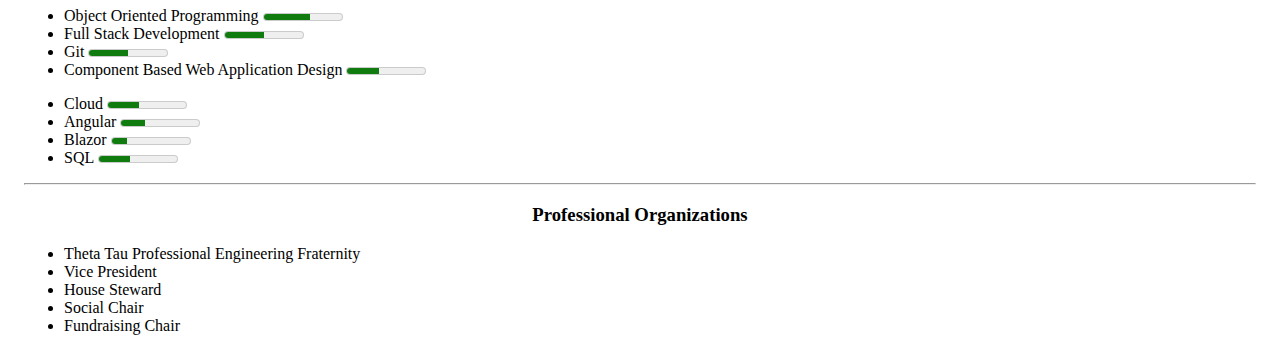
==== commit 06ac4019: "Update index.html to test pipeline works" ====
--- a/index.html
+++ b/index.html
@@ -76,7 +76,7 @@
       <main class="mdl-layout__content mdl-color--grey-100">
         <div class="page-content">
             <div id="resumeHeader">
-                <h2> Joshua Wayne Crawford </h2>
+                <h2> Joshua Wayne Crawford TESTING THAT THE PIPELINE WORKS</h2>
                 <p class="intro-blurb"> Software Engineer with 2 years of full time software engineering experience and
                     two years of software development internships. Gained valuable insight and knowledge into practical
                     application and day-to-day working environments of agile software engineering teams.</p>
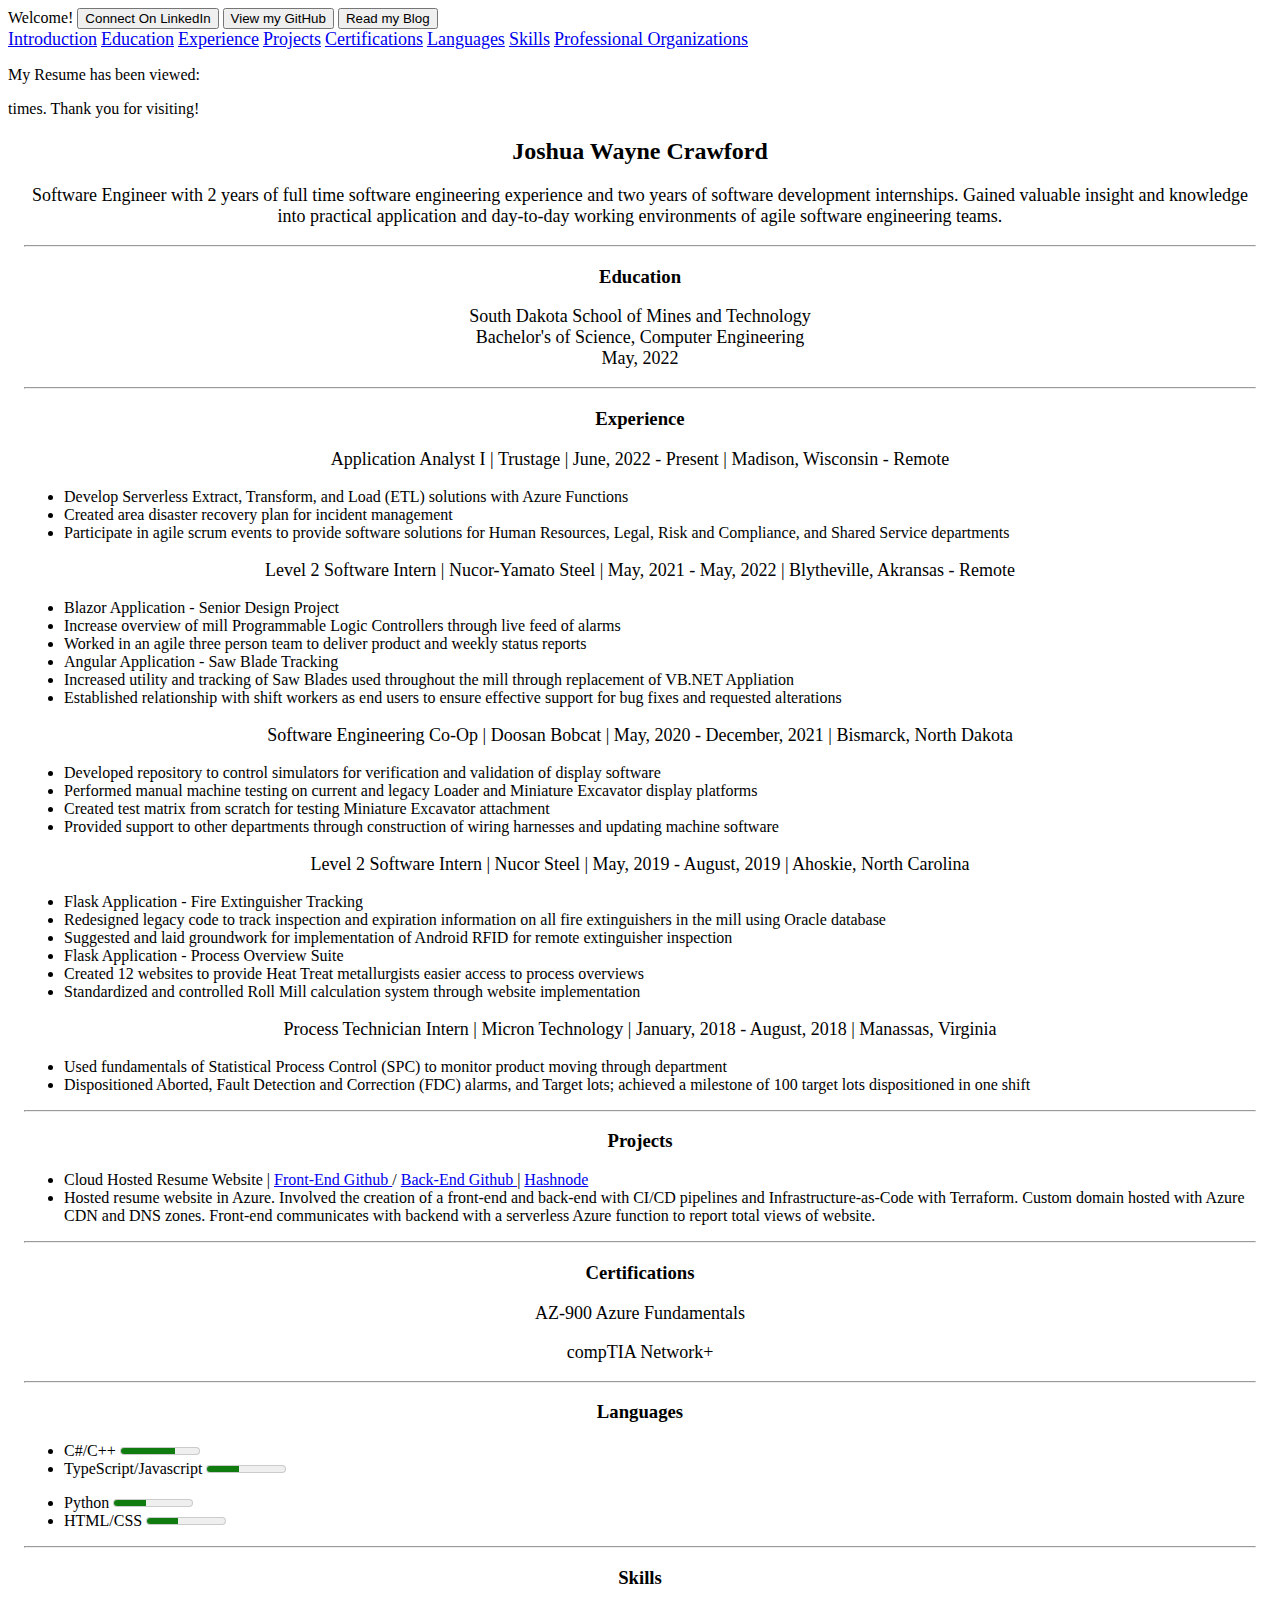
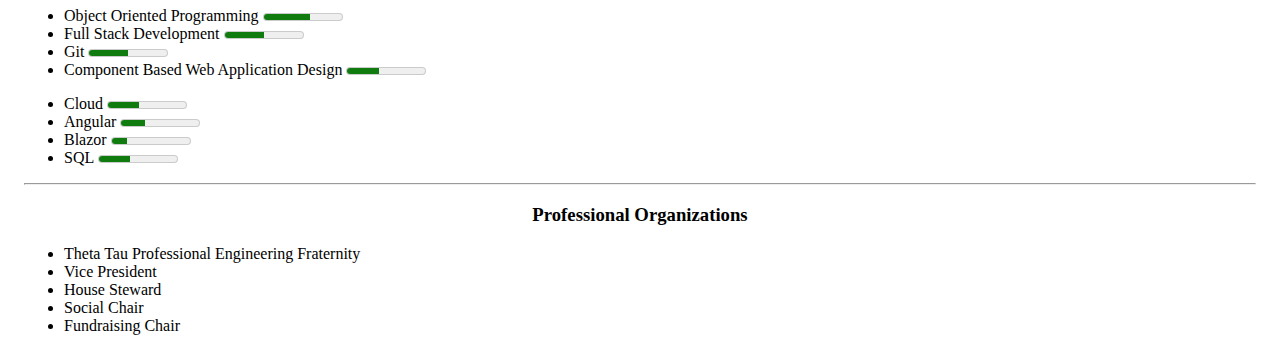
==== commit 45c9a813: "Update index.html to remove testing phrase from name header, test was successful." ====
--- a/index.html
+++ b/index.html
@@ -76,7 +76,7 @@
       <main class="mdl-layout__content mdl-color--grey-100">
         <div class="page-content">
             <div id="resumeHeader">
-                <h2> Joshua Wayne Crawford TESTING THAT THE PIPELINE WORKS</h2>
+                <h2> Joshua Wayne Crawford</h2>
                 <p class="intro-blurb"> Software Engineer with 2 years of full time software engineering experience and
                     two years of software development internships. Gained valuable insight and knowledge into practical
                     application and day-to-day working environments of agile software engineering teams.</p>
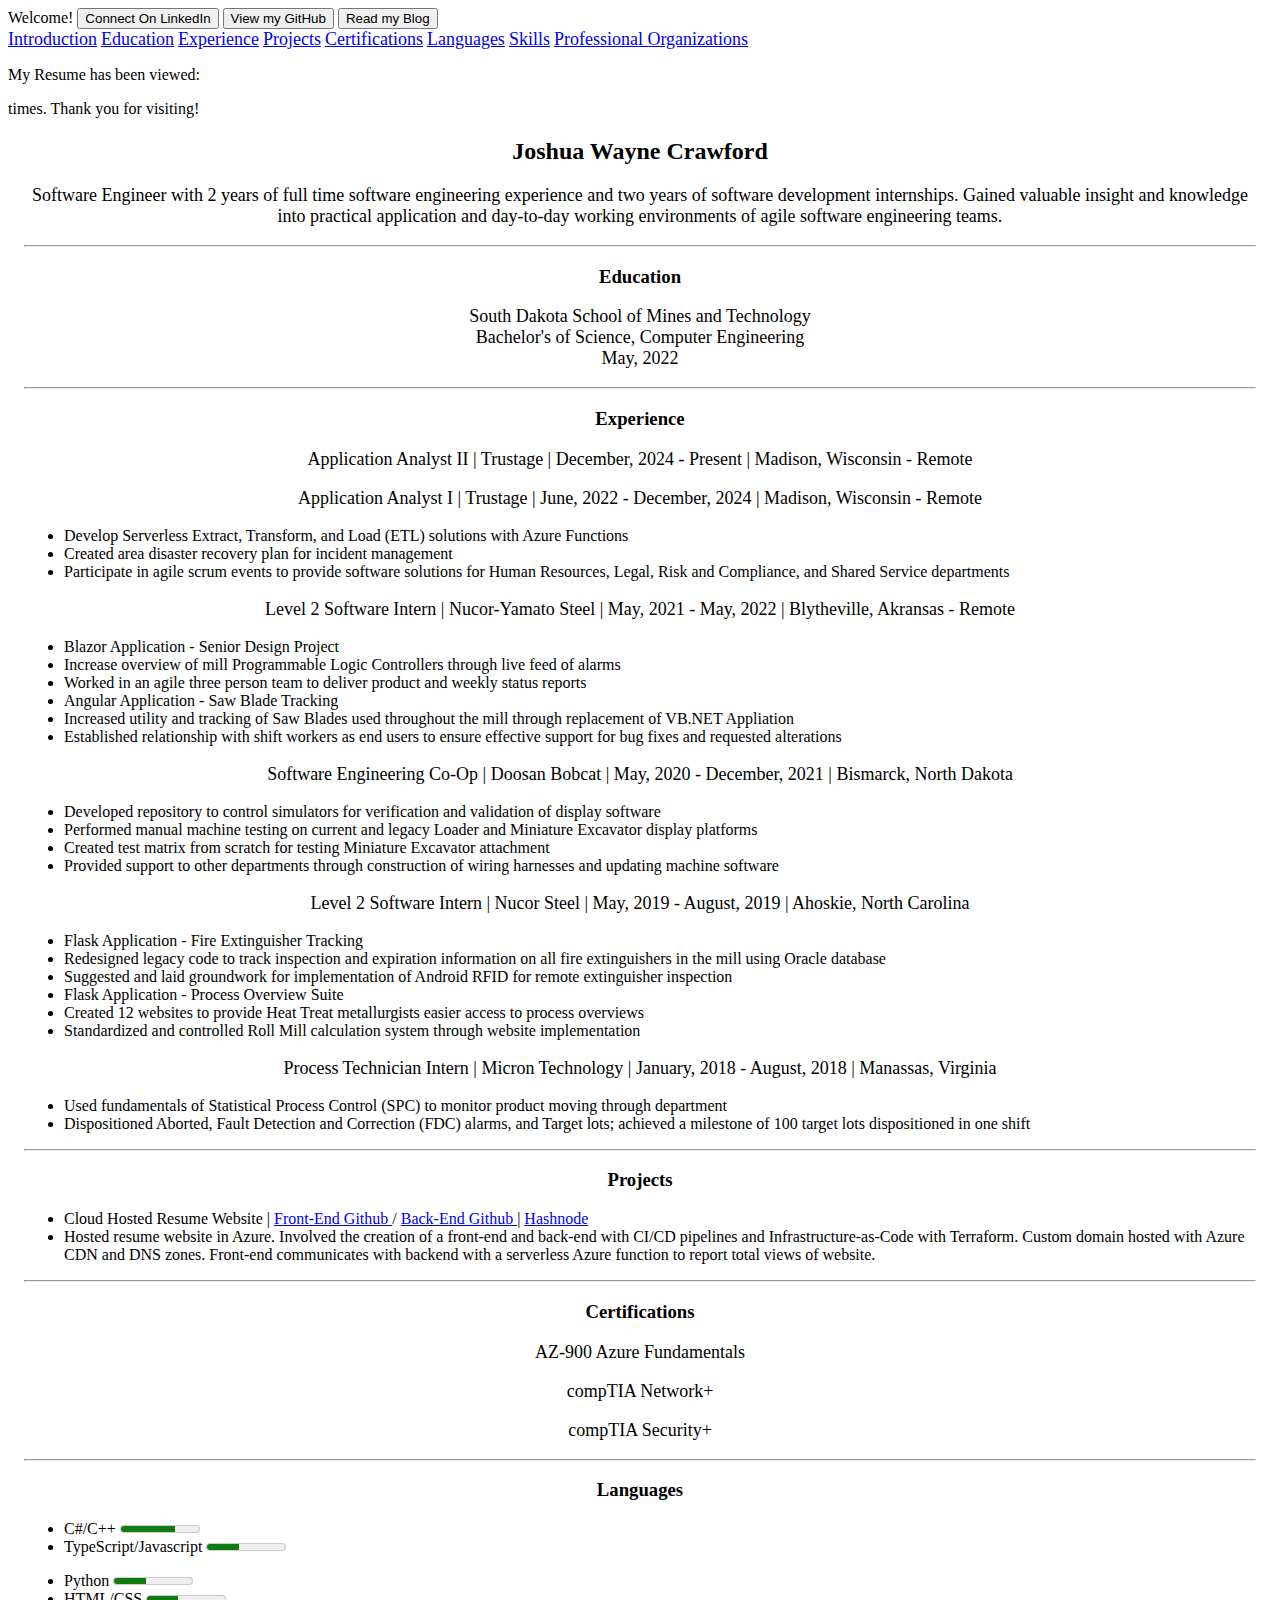
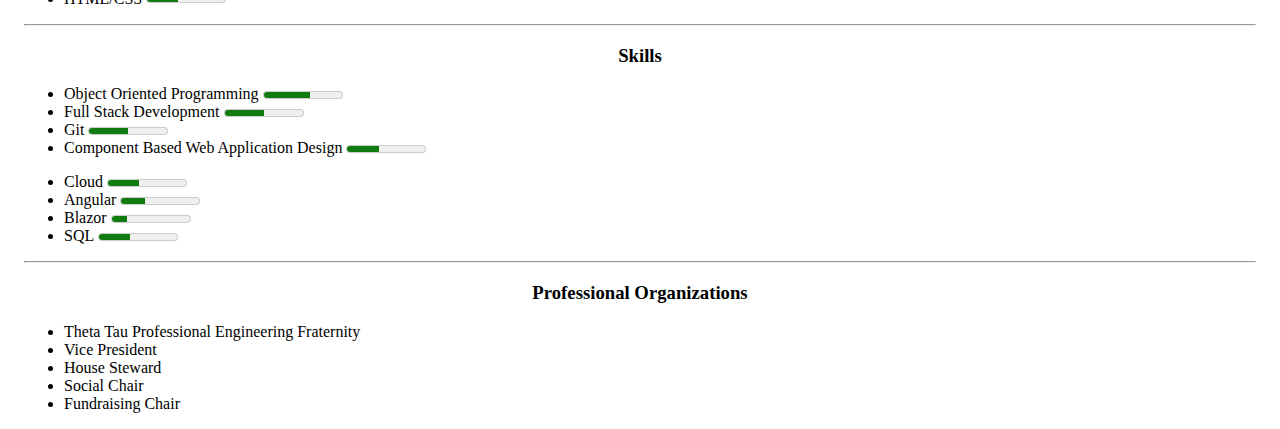
==== commit 7df97844: "Update index.html" ====
--- a/index.html
+++ b/index.html
@@ -95,7 +95,10 @@
             <div>
                 <h3 id="experience">Experience</h3>
                 <div class="job">
-                        <p class="job-header">Application Analyst I | Trustage | June, 2022 - Present | Madison, Wisconsin - Remote</p>
+                  <p class="job-header">Application Analyst II | Trustage | December, 2024 - Present | Madison, Wisconsin - Remote</p>
+                </div>
+                <div class="job">
+                        <p class="job-header">Application Analyst I | Trustage | June, 2022 - December, 2024 | Madison, Wisconsin - Remote</p>
                         <ul class="demo-list-item mdl-list">
                             <li class="mdl-list__item">
                                 <span class="mdl-list__item-primary-content">
@@ -251,6 +254,7 @@
                 <div class="cert">
                     <p>AZ-900 Azure Fundamentals</p>
                     <p>compTIA Network+</p>
+                    <p>compTIA Security+</p>
                 </div>
             </div>
 
